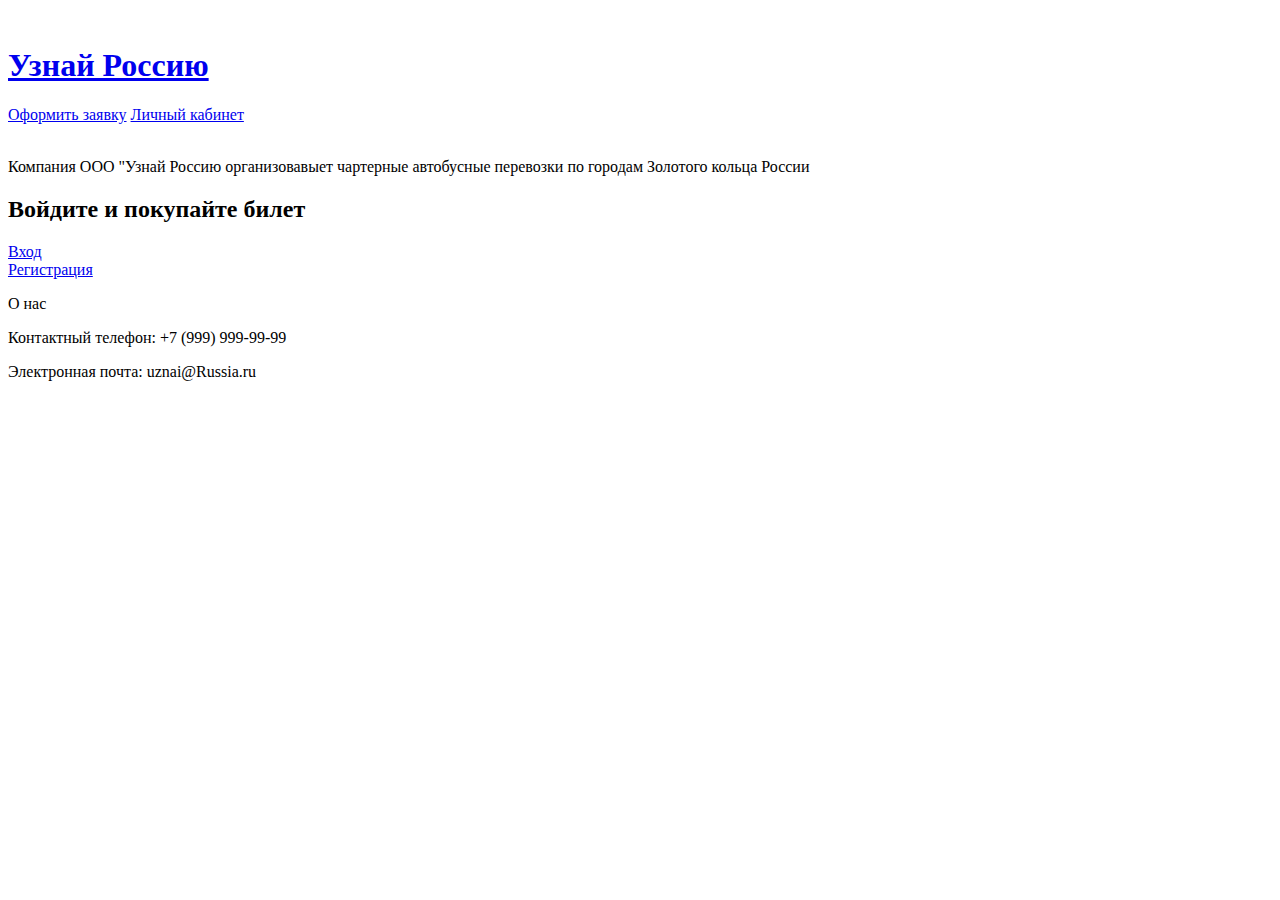
==== index.html @ 32327529 "Add files via upload" ====
<!DOCTYPE html>

<html lang="ru">
<head>
    <meta charset="UTF-8">
    <meta name="viewport" content="width=device-width, initial-scale=1.0">
    <title>Олимпиада</title>
    <link rel="stylesheet" type="text/css" href="./css/style.css">
</head>
<body>
 
<header>
    <div class="zagol">
    <a href="./index.html"><img src="./img/avt.png" class="logo" alt=""/><h1>Узнай Россию</h1></a>
    </div>
    <div class="navigation">
    <nav>
        <a class="nav_text" href="./zaya.html">Оформить заявку</a>
        <a class="nav_text" href="./lk.html">Личный кабинет</a>
    </nav>
</div>
</header>
 
<div class="container">
   
    <main>
        <div class="map_marsh">
            <img src="./img/map.jpg" class="img_map" alt="">
            <div class="map_txt"><p class="txt_map">Компания ООО "Узнай Россию организовавыет чартерные автобусные перевозки по городам Золотого кольца России</p></div>
        </div>

        <h2 class="main_h2" >Войдите и покупайте билет</h2>
        
        <div class="reg_btn">
            <p>
                <div class="btn_k">
                <a class="btn" href="./vhod.html">Вход</a>
                </div>
                <div class="btn_kn">
                <a class="btn" href="./reg.html">Регистрация</a>
                </div>
            </p>
        </div>
        
        <!-- <div class="Vhod">
        <div class="form_vhod">
            <form>
                <p>
                <label for="firstname">Введите ваше имя</label>
                <input type="text" id="firstname" name="firstname" required placeholder="Иван" pattern="/[А-Яа-я]+$/u">
                </p>
            </form>
        </div>
        <div class="form_btn">

        </div>
        </div> -->
    </main>

 

 </div>
</body>
<footer>
    <div class="foot">
    <p class="txtfoot">О нас </p>
    <p class="txtfoot">Контактный телефон: +7 (999) 999-99-99</p>
    <p class="txtfoot">Электронная почта: uznai@Russia.ru</p>
</div>
</footer>
</html>
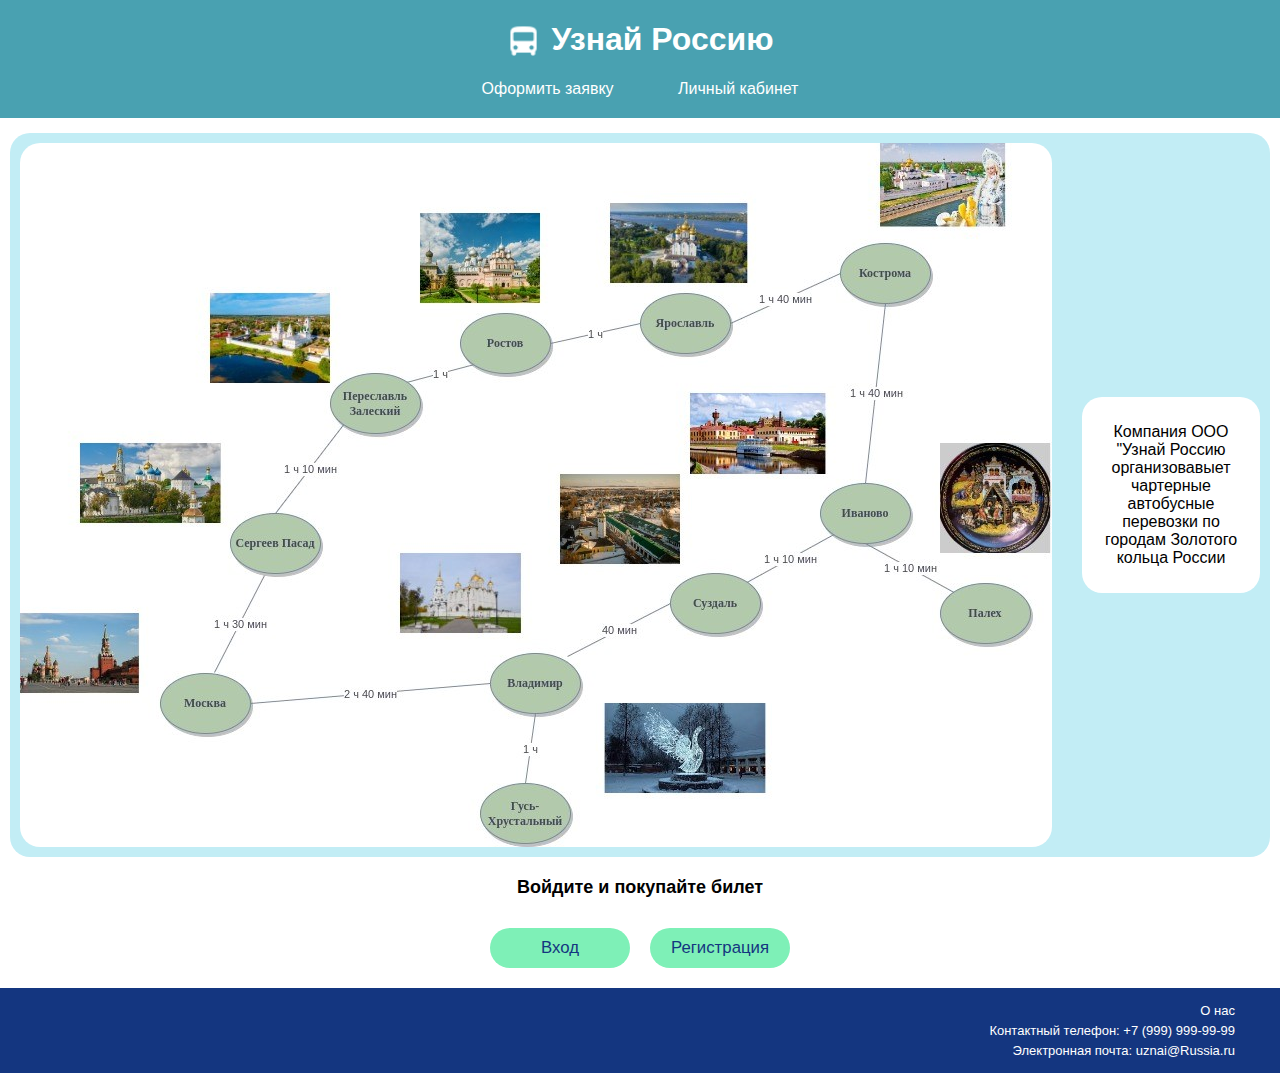
==== commit be79ce55: "Update index.html" ====
--- a/index.html
+++ b/index.html
@@ -5,7 +5,7 @@
     <meta charset="UTF-8">
     <meta name="viewport" content="width=device-width, initial-scale=1.0">
     <title>Олимпиада</title>
-    <link rel="stylesheet" type="text/css" href="./css/style.css">
+    <link rel="stylesheet" type="text/css" href="../css/style.css">
 </head>
 <body>
  
@@ -68,4 +68,4 @@
     <p class="txtfoot">Электронная почта: uznai@Russia.ru</p>
 </div>
 </footer>
-</html>+</html>
--- a/css/style.css
+++ b/css/style.css
@@ -0,0 +1,214 @@
+header{
+    padding-top: 0px;
+    text-align: center;
+    background-color: #49a1b1;
+    color: white;
+    padding-bottom: 20px;
+  
+}
+
+h1{
+    
+  
+ color: white;
+ display: inline-block;
+ vertical-align: middle;
+
+}
+
+.zagol{
+    display: flex;
+    justify-content: center;
+}
+
+.logo{
+    display: inline-block;
+    padding-right: 10px;
+    height: 35px;
+    vertical-align:middle;
+}
+
+.nav_text{
+    margin: 30px;
+    color: white;
+}
+
+body{
+    margin: 0;
+    font-family:sans-serif;
+}
+
+footer {
+    background-color:#143680;
+    color: white;
+
+    margin-top: 20px;
+}
+
+.container{
+    display: flex;
+    flex-direction: column;
+    min-height: 740px;
+}
+
+.main_h2{
+    text-align: center;
+    font-size:large;
+    margin-bottom: 30px;
+    margin-top: 0px;
+}
+.foot{
+    text-align: right;
+    padding-right: 40px;
+    padding-top: 10px;
+    padding-bottom: 10px ;
+}
+
+.txtfoot{
+    font-size: 13px;
+    margin: 5px;
+}
+
+
+
+.txt{
+    line-height: 25px;
+    margin: 7px;
+}
+
+.map_marsh{
+    margin-left: 10px;
+    margin-right: 10px;
+    margin-top: 15px;
+    text-align: center;
+    display: flex;
+    justify-content: center;
+    align-items: center;
+    background-color: #c2edf5;
+    border-radius: 20px;
+    padding: 10px;
+    margin-bottom: 20px;
+}
+
+.img_map{
+    height: 70%;
+    width: auto;
+    /* object-fit: cover; */
+    display: inline;
+    vertical-align: middle;
+    border-radius: 20px;
+}
+
+.map_txt{
+    display: inline;
+    width: 30%;
+    vertical-align:middle;
+    background-color: #ffffff;
+    border-radius: 20px;
+    height: auto;
+    margin-left: 30px;
+    text-align: center;
+    padding: 10px;
+
+}
+
+.txt_map{
+    vertical-align:middle;
+
+}
+
+.img_kar{
+    height: 272px;
+    width: 270px;
+    object-fit: cover;
+    border-radius: 20px;
+    margin: 25px;
+}
+
+.btn{
+    color: #143680;
+}
+
+.btn_k{
+    background-color:rgb(126, 240, 183); 
+    border-radius: 20px; 
+    padding: 10px; 
+    font-size: 105%; 
+    width: 120px;
+    display: inline;
+    margin-right: 20px;
+}
+
+.btn_kn{
+    background-color:rgb(126, 240, 183); 
+    border-radius: 20px; 
+    padding: 10px; 
+    font-size: 105%; 
+    width: 120px;
+    display: inline;
+}
+
+.reg_btn{
+    display: flex;
+    justify-content: center;
+    text-align: center;
+}
+
+a{
+    text-decoration: none;
+
+}
+
+form{
+    margin-top: 20px;
+    text-align: left;
+    display: flex;
+    justify-content: center;
+
+}
+
+.vhod{
+    
+    padding: 30px;
+    border-radius: 20px;
+    width: 500px;
+    background-color: #c2edf5;
+    
+}
+.inp{
+    float: right;
+}
+
+.form_vhod{
+    margin-bottom: 20px ;
+}
+
+.lk{
+   padding-left: 20px ;
+   padding-right: 20px;
+    text-align: left;
+    background-color: #c2edf5;
+    width: 50%;
+    border-radius: 20px;
+}
+
+.dl_lk{
+    display: flex;
+    justify-content:center;
+    margin-top: 20px;
+}
+
+.lk_info{
+    display: flex;
+    justify-content: space-between;
+}
+.info1{
+    display: inline;
+}
+.info2{
+    display: inline;
+    float: right;
+    text-align:right;
+}
+/* #C47E3D	
+#936C47	#804714	#E2A56D	#E2B58C */